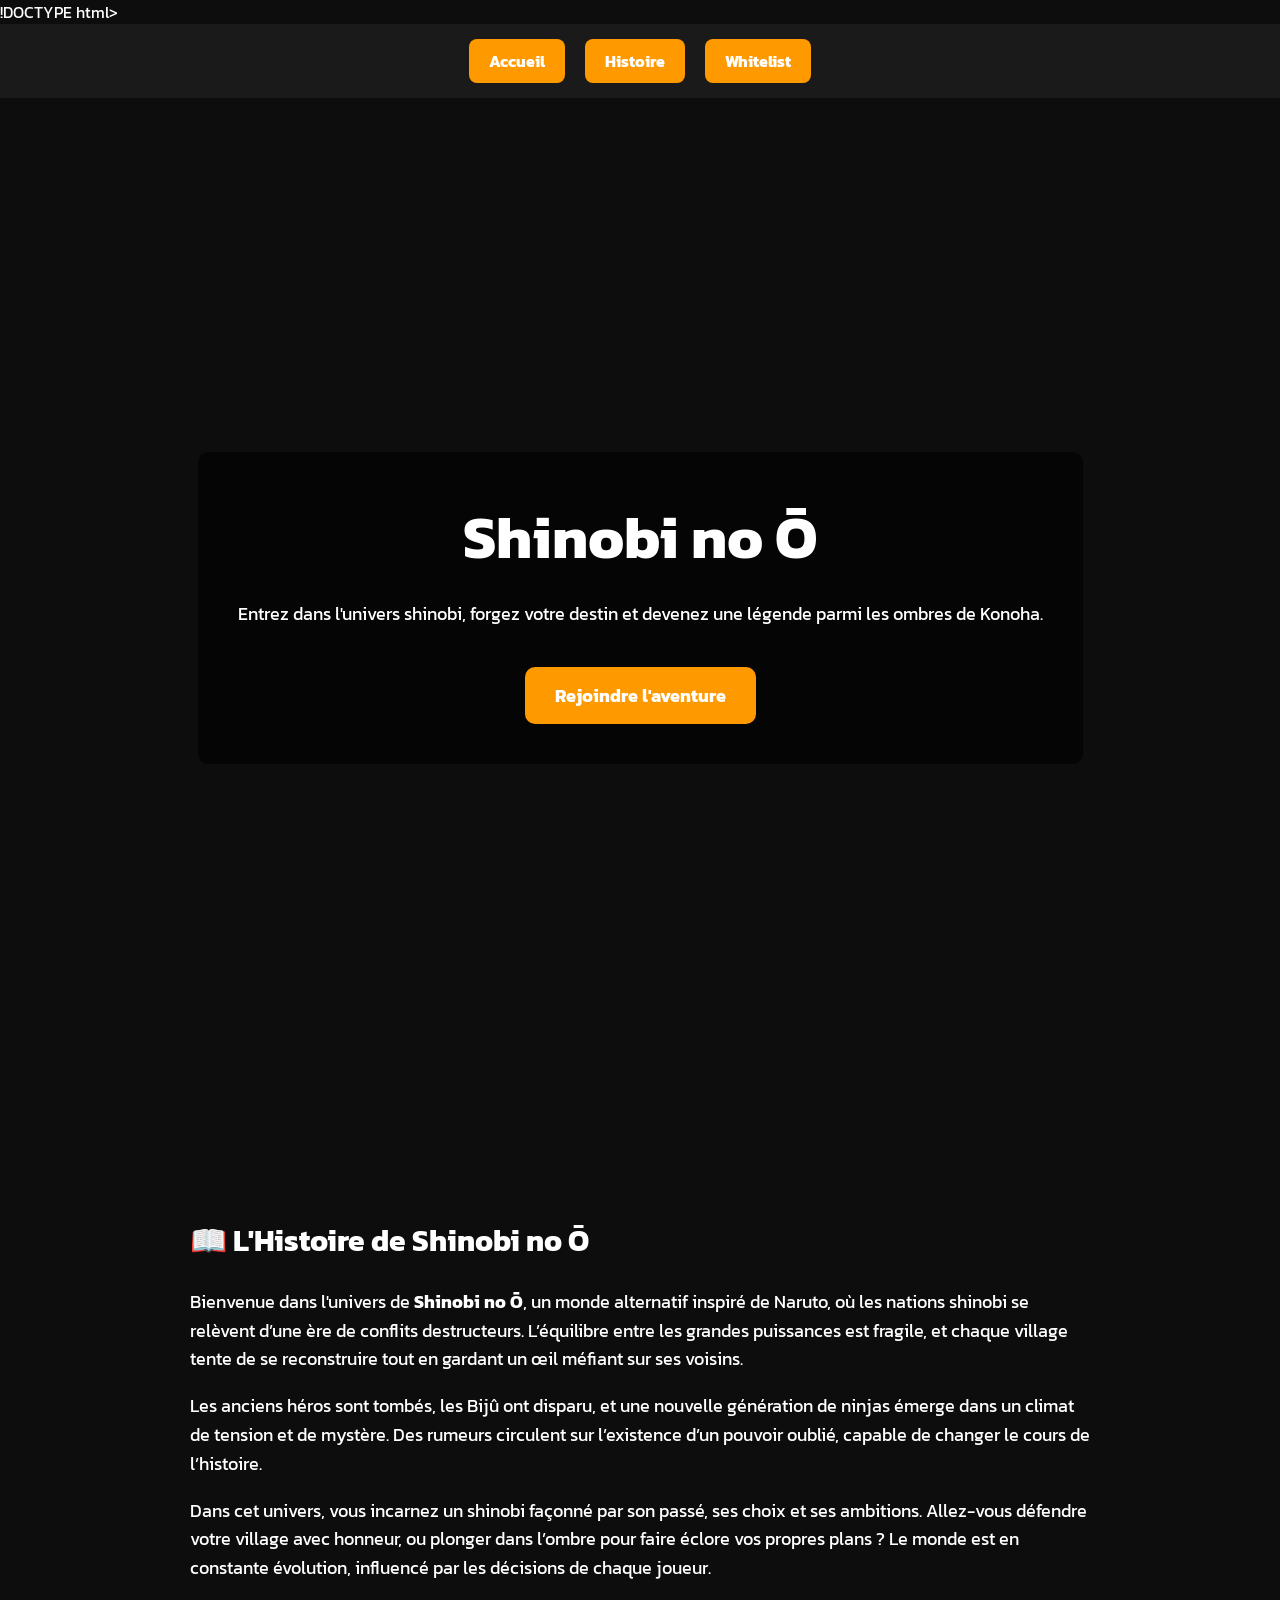
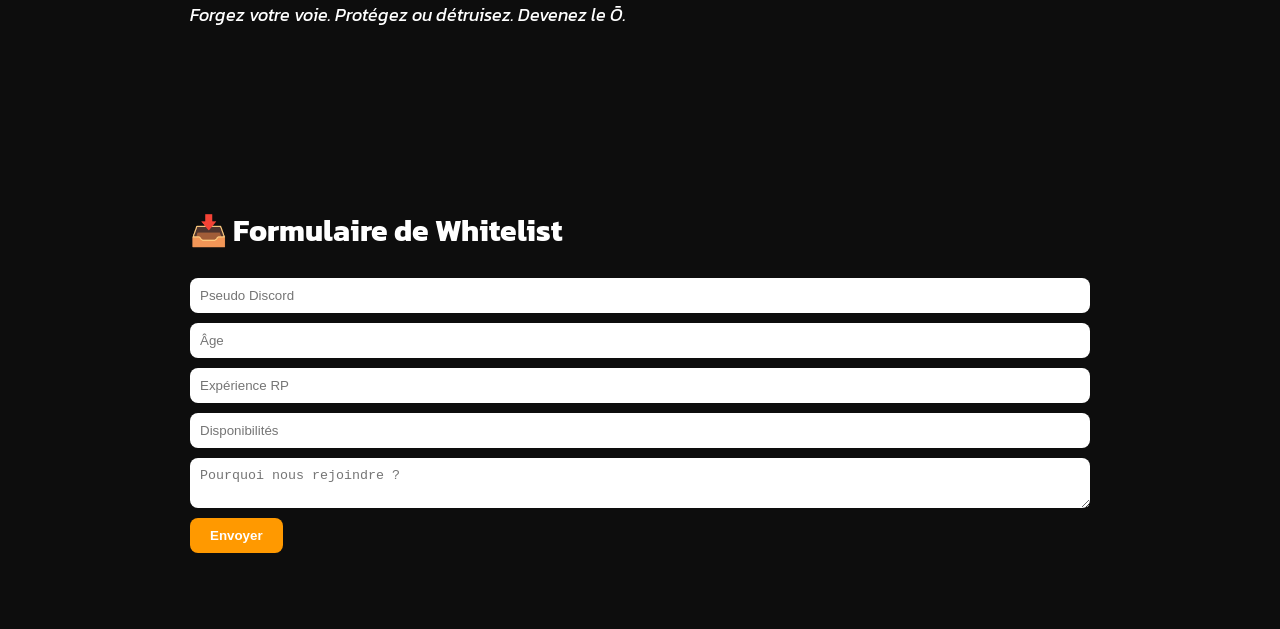
==== index.html @ c0d6fbc5 "Add files via upload" ====
!DOCTYPE html>
<html lang="fr">
<head>
  <meta charset="UTF-8">
  <meta name="viewport" content="width=device-width, initial-scale=1.0">
  <title>Shinobi no Ō - RP Naruto</title>
  <link rel="stylesheet" href="style.css">
  <link href="https://fonts.googleapis.com/css2?family=Kanit:wght@600&display=swap" rel="stylesheet">
  <style>
    body {
      margin: 0;
      padding: 0;
      font-family: 'Kanit', sans-serif;
      color: white;
      background-color: #0d0d0d;
    }

    nav {
      background-color: #1a1a1a;
      display: flex;
      justify-content: center;
      gap: 20px;
      padding: 15px 0;
      position: sticky;
      top: 0;
      z-index: 999;
    }

    nav a {
      color: white;
      text-decoration: none;
      background-color: #ff9900;
      padding: 10px 20px;
      border-radius: 8px;
      font-weight: bold;
      transition: background-color 0.3s;
    }

    nav a:hover {
      background-color: #cc7a00;
    }

    section {
      padding: 60px 20px;
      max-width: 900px;
      margin: auto;
    }

    #accueil {
      background-image: url('images/konoha-bg.jpg');
      background-size: cover;
      background-position: center;
      height: 100vh;
      position: relative;
      color: white;
      display: flex;
      justify-content: center;
      align-items: center;
      text-align: center;
    }

    .overlay {
      background-color: rgba(0, 0, 0, 0.6);
      padding: 40px;
      border-radius: 10px;
    }

    h1 {
      font-size: 60px;
      margin: 0;
    }

    h2 {
      font-size: 30px;
      margin-top: 40px;
    }

    p {
      font-size: 18px;
      line-height: 1.6;
    }

    ul {
      list-style: none;
      padding-left: 0;
    }

    .btn {
      display: inline-block;
      padding: 15px 30px;
      background-color: #ff9900;
      color: white;
      text-decoration: none;
      font-weight: bold;
      font-size: 18px;
      border-radius: 10px;
      margin-top: 20px;
    }

    form input, form textarea {
      display: block;
      width: 100%;
      margin: 10px 0;
      padding: 10px;
      border-radius: 8px;
      border: none;
    }

    form button {
      background-color: #ff9900;
      color: white;
      border: none;
      padding: 10px 20px;
      border-radius: 8px;
      font-weight: bold;
    }

    form button:hover {
      background-color: #cc7a00;
    }
  </style>
</head>
<body>

  <nav>
    <a href="#accueil">Accueil</a>
    <a href="#histoire">Histoire</a>
    <a href="#whitelist">Whitelist</a>
  </nav>

  <section id="accueil">
    <div class="overlay">
      <h1>Shinobi no Ō</h1>
      <p>Entrez dans l'univers shinobi, forgez votre destin et devenez une légende parmi les ombres de Konoha.</p>
      <a href="#whitelist" class="btn">Rejoindre l'aventure</a>
    </div>
  </section>

  <section id="histoire">
    <h2>📖 L'Histoire de Shinobi no Ō</h2>
    <p>
      Bienvenue dans l'univers de <strong>Shinobi no Ō</strong>, un monde alternatif inspiré de Naruto, où les nations shinobi se relèvent d’une ère de conflits destructeurs. L’équilibre entre les grandes puissances est fragile, et chaque village tente de se reconstruire tout en gardant un œil méfiant sur ses voisins.
    </p>
    <p>
      Les anciens héros sont tombés, les Bijû ont disparu, et une nouvelle génération de ninjas émerge dans un climat de tension et de mystère. Des rumeurs circulent sur l’existence d’un pouvoir oublié, capable de changer le cours de l’histoire.
    </p>
    <p>
      Dans cet univers, vous incarnez un shinobi façonné par son passé, ses choix et ses ambitions. Allez-vous défendre votre village avec honneur, ou plonger dans l’ombre pour faire éclore vos propres plans ? Le monde est en constante évolution, influencé par les décisions de chaque joueur.
    </p>
    <p>
      <em>Forgez votre voie. Protégez ou détruisez. Devenez le Ō.</em>
    </p>
  </section>

  <section id="whitelist">
    <h2>📥 Formulaire de Whitelist</h2>
    <form id="whitelistForm">
      <input type="text" placeholder="Pseudo Discord" required>
      <input type="number" placeholder="Âge" required>
      <input type="text" placeholder="Expérience RP" required>
      <input type="text" placeholder="Disponibilités" required>
      <textarea placeholder="Pourquoi nous rejoindre ?" required></textarea>
      <button type="submit">Envoyer</button>
    </form>
  </section>

  <script>
    document.querySelector("#whitelistForm").addEventListener("submit", async function (e) {
      e.preventDefault();

      const pseudo = document.querySelector('input[placeholder="Pseudo Discord"]').value;
      const age = document.querySelector('input[placeholder="Âge"]').value;
      const experience = document.querySelector('input[placeholder="Expérience RP"]').value;
      const dispos = document.querySelector('input[placeholder="Disponibilités"]').value;
      const motivation = document.querySelector('textarea[placeholder="Pourquoi nous rejoindre ?"]').value;

      const message = {
        content: `📥 **Nouvelle demande de whitelist Shinobi no Ō** :\n**🧑 Pseudo Discord :** ${pseudo}\n**🎂 Âge :** ${age}\n**🎭 Expérience RP :** ${experience}\n**⏰ Disponibilités :** ${dispos}\n**💬 Motivation :** ${motivation}`
      };

      try {
        await fetch("https://discord.com/api/webhooks/1361224524531634197/DiZA_9xfygGPPw1AFQd9RX0uUnqryLSaelDYguI7BAJ9aUMJEBMPD_NbAvNv3kvRzi2-", {
          method: "POST",
          headers: {
            "Content-Type": "application/json"
          },
          body: JSON.stringify(message)
        });

        alert("🎉 Demande envoyée avec succès !");
        this.reset();
      } catch (error) {
        alert("❌ Erreur lors de l'envoi. Merci de réessayer plus tard.");
        console.error("Erreur webhook :", error);
      }
    });
  </script>

</body>
</html>
---- style.css ----
body, html {
  margin: 0;
  padding: 0;
  height: 100%;
  font-family: 'Segoe UI', Tahoma, Geneva, Verdana, sans-serif;
}

.hero {
  background-image: url('konoha-bg.jpg');
  background-size: cover;
  background-position: center;
  background-repeat: no-repeat;
  height: 100vh;
  display: flex;
  justify-content: center;
  align-items: center;
  color: white;
  text-align: center;
  position: relative;
}

.hero-content {
  background-color: rgba(0, 0, 0, 0.6); /* filtre sombre pour le texte */
  padding: 40px;
  border-radius: 10px;
}
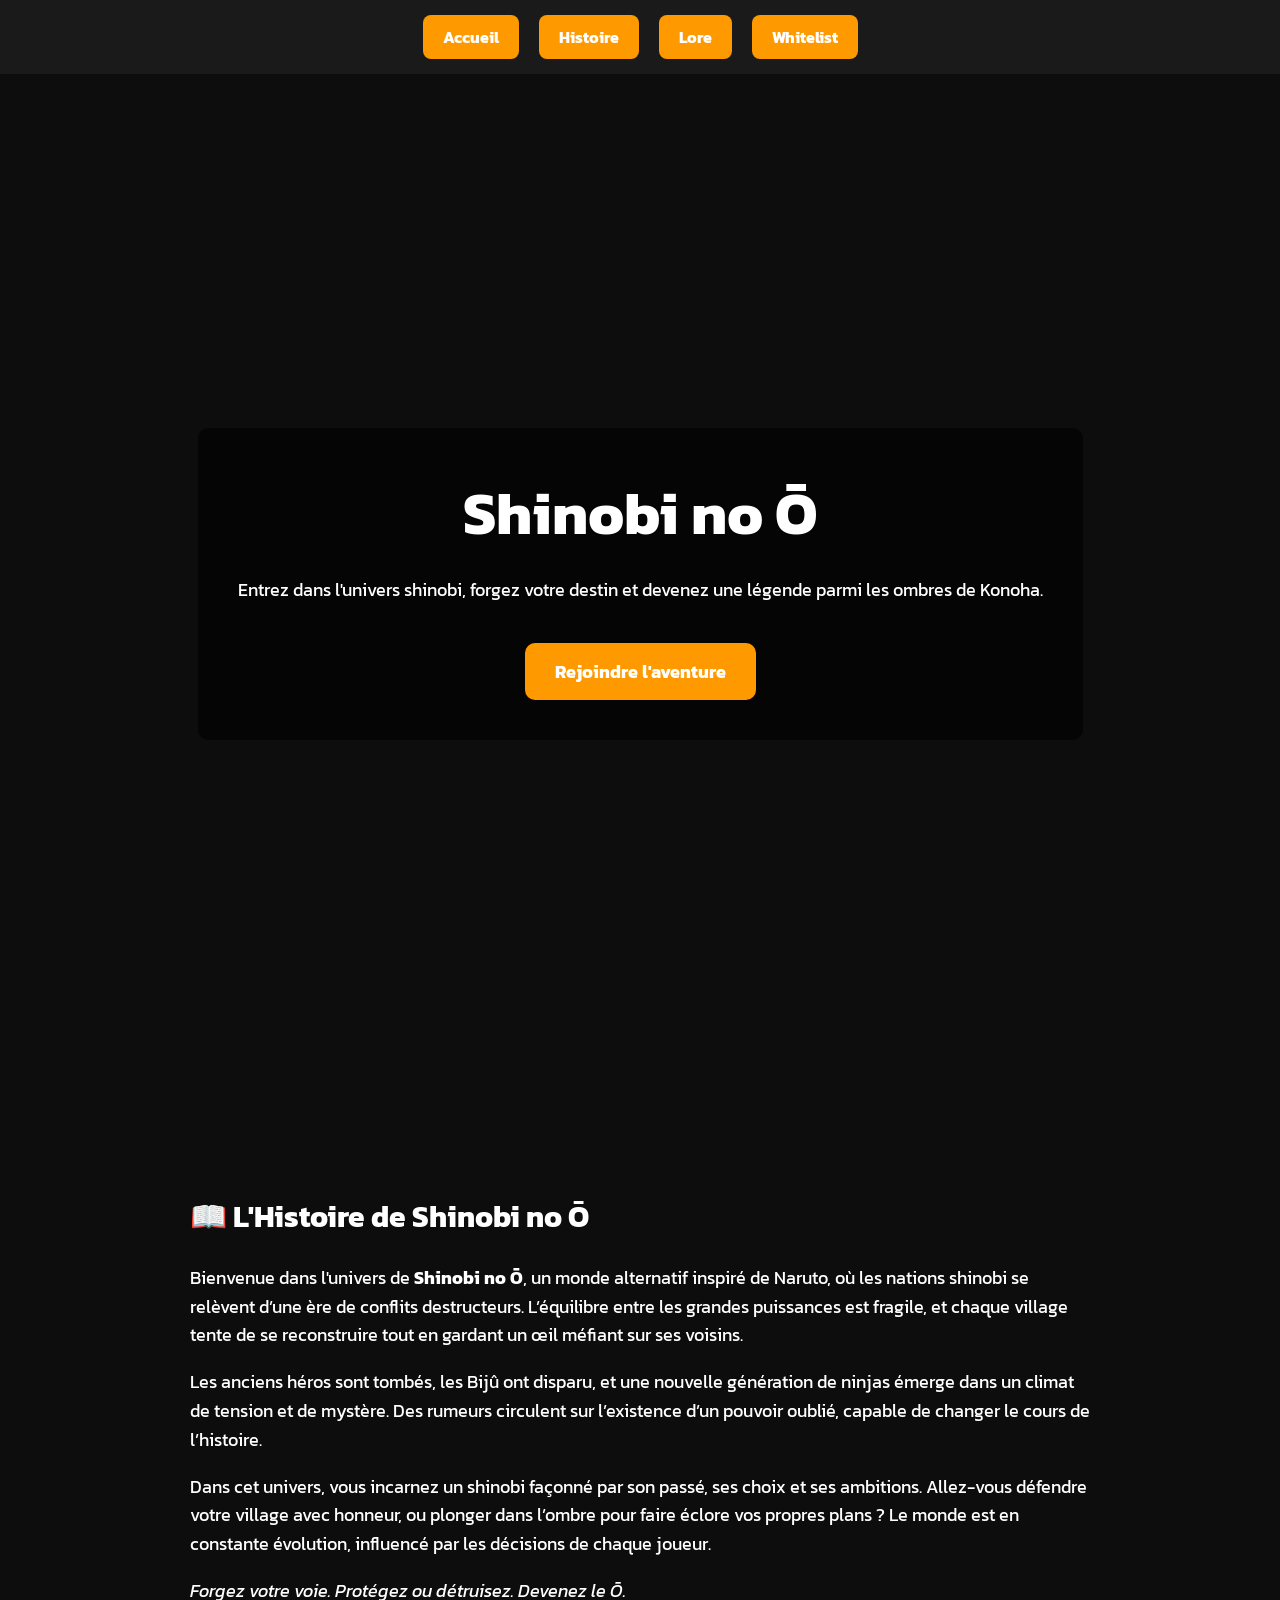
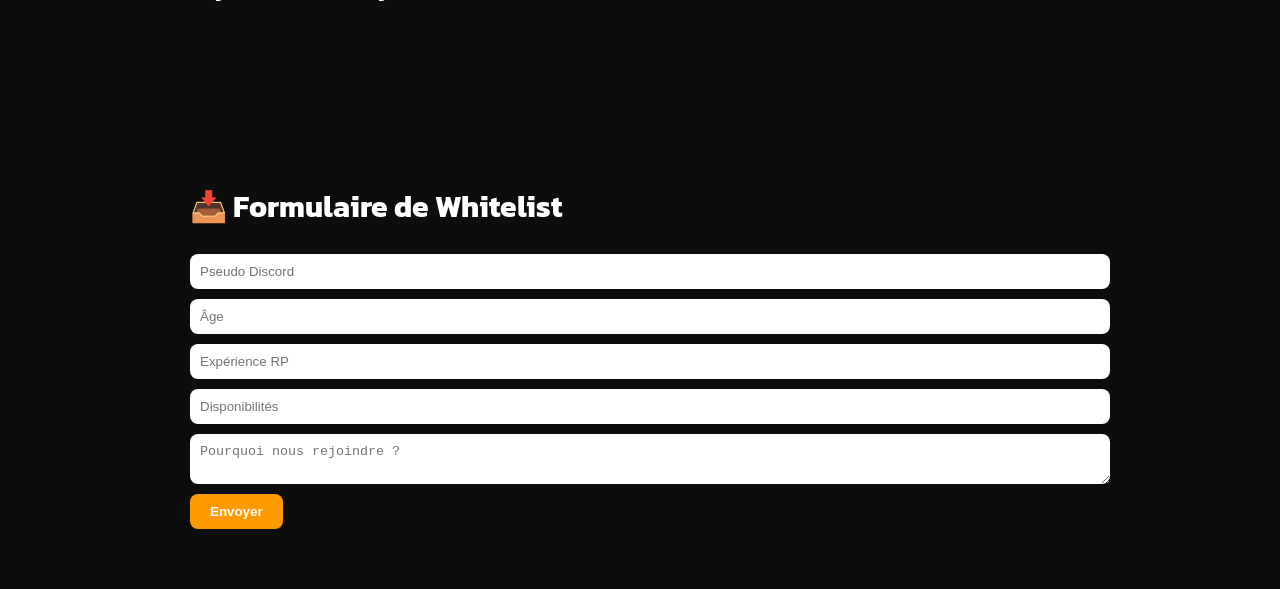
==== commit 0d1728d3: "Update index.html" ====
--- a/index.html
+++ b/index.html
@@ -1,4 +1,4 @@
-!DOCTYPE html>
+<!DOCTYPE html>
 <html lang="fr">
 <head>
   <meta charset="UTF-8">
@@ -125,6 +125,7 @@
   <nav>
     <a href="#accueil">Accueil</a>
     <a href="#histoire">Histoire</a>
+    <a href="Lore.html">Lore</a> <!-- 🔥 Bouton Lore avec L majuscule -->
     <a href="#whitelist">Whitelist</a>
   </nav>
 
@@ -198,4 +199,3 @@
 
 </body>
 </html>
-
